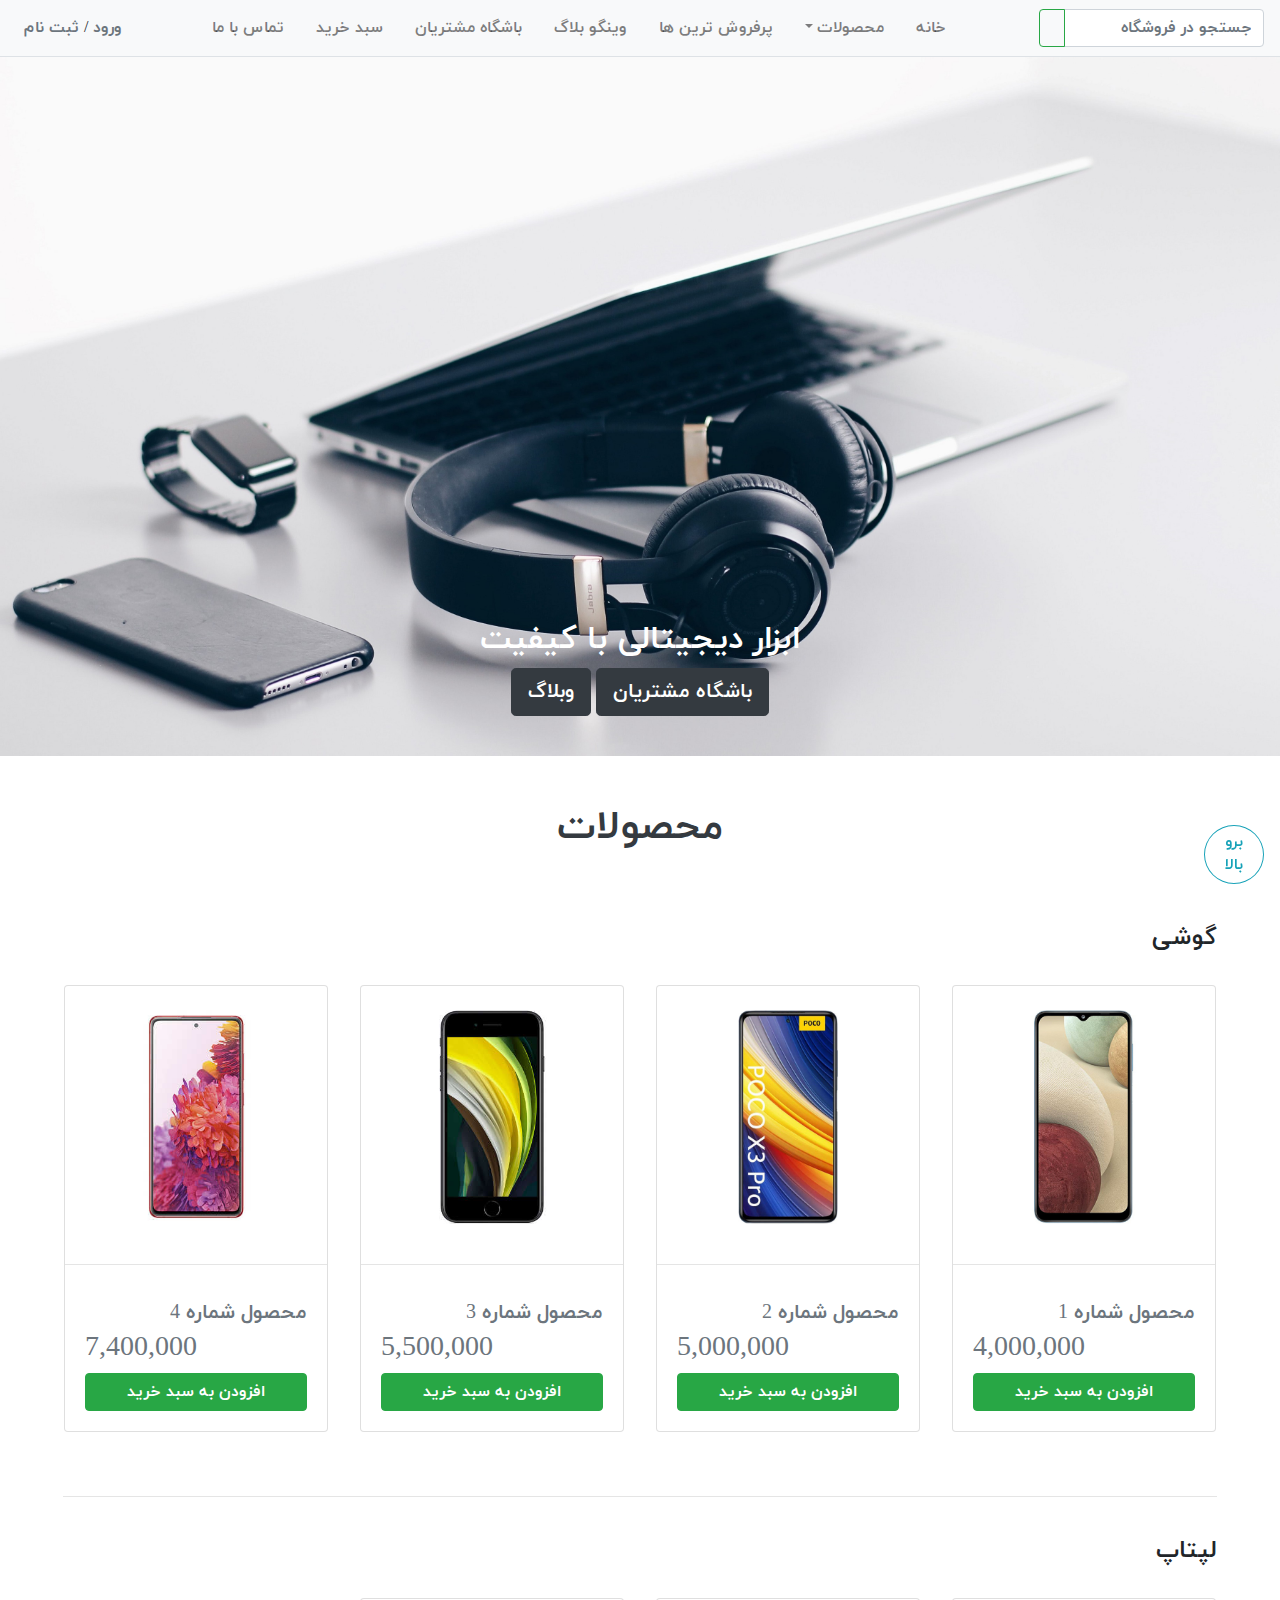
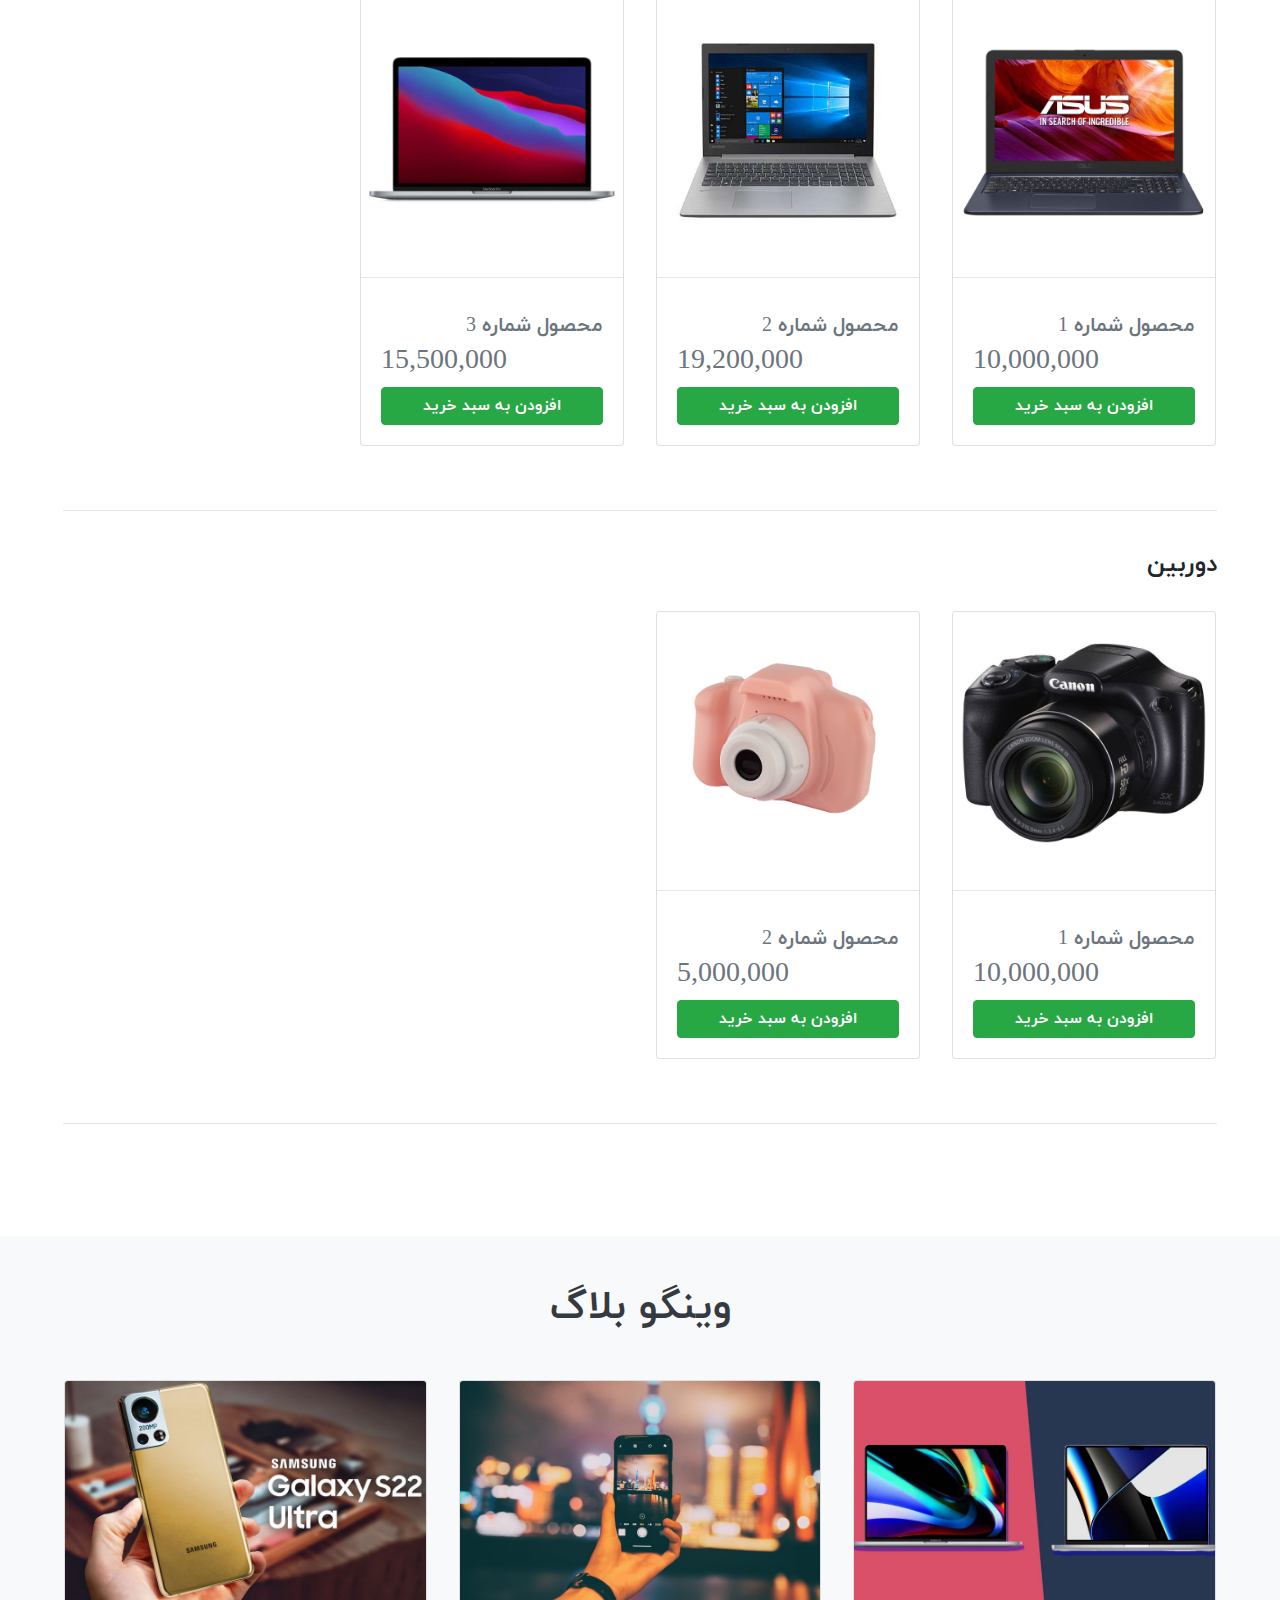
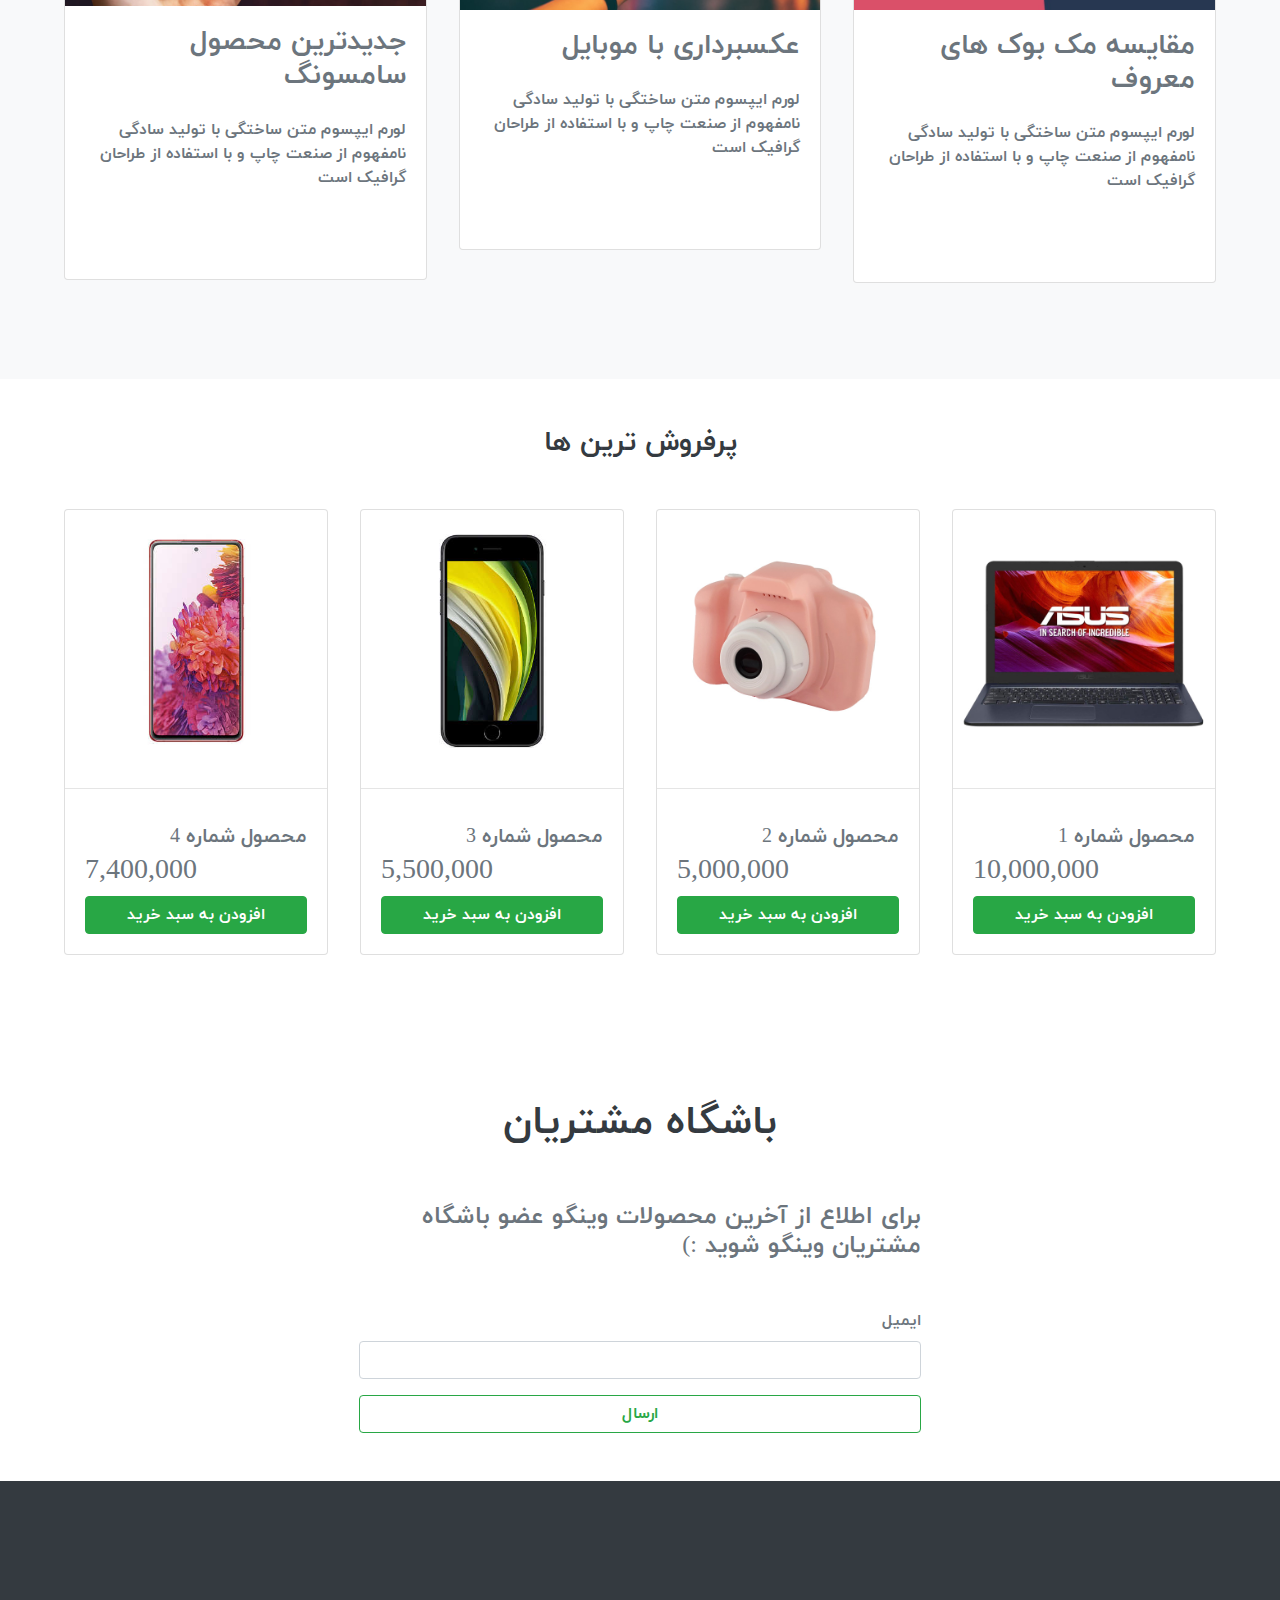
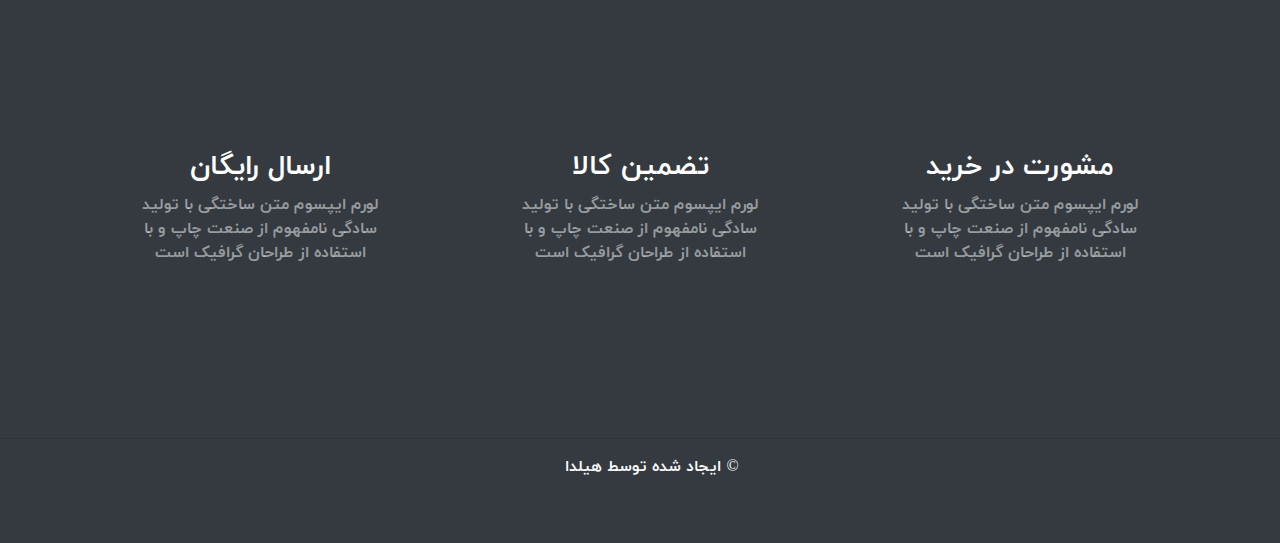
==== index.html @ 82e5434d "completed" ====
<!doctype html>
<html lang="en">
  <head>
    <title> VINGOO SHOP</title>
    <link rel="title icon" type="" href="">
    <!-- Required meta tags -->
    <meta charset="utf-8">
    <meta name="viewport" content="width=device-width, initial-scale=1, shrink-to-fit=no">

    <!-- Bootstrap CSS -->
    <link rel="stylesheet" href="css/bootstrap.fa.min.css">
    <link rel="stylesheet" href="css/main.css">
    <link rel="stylesheet" href="https://cdnjs.cloudflare.com/ajax/libs/font-awesome/6.0.0-beta2/css/all.min.css" integrity="sha512-YWzhKL2whUzgiheMoBFwW8CKV4qpHQAEuvilg9FAn5VJUDwKZZxkJNuGM4XkWuk94WCrrwslk8yWNGmY1EduTA==" crossorigin="anonymous" referrerpolicy="no-referrer" />
  </head>
  <body>

    <!-- Navbar -->
      <nav class="navbar navbar-expand-lg navbar-light shadow-sm bg-light border-bottom">
        <button class="navbar-toggler" data-toggle="collapse" data-target="#myNavMenu">
          <span class="navbar-toggler-icon"></span>
        </button>
        <div class="collapse navbar-collapse" id="myNavMenu">
          <form action="" class="form-inline">
            <div class="input-group">
              <input type="text" class="form-control " style="width:200px;" placeholder="جستجو در فروشگاه">
              <div class="input-group-append">
                <button class="btn btn-outline-success">
                  <i class="fa fa-search"></i>
                </button>
              </div>
            </div>
          </form>
          <ul class="navbar-nav my-3 my-md-0 d-flex m-auto">
            <li class="nav-item ">
              <a href="" class="nav-link mx-2"> خانه</a>
            </li>
            <li class="nav-item dropdown">
              <a href="" class="nav-link mx-2 dropdown-toggle" data-toggle="dropdown" > محصولات</a>
              <div class="dropdown-menu">
                <a href="#product-phone" class="dropdown-item">گوشی</a>
                <a href="#product-laptop" class="dropdown-item">لپتاپ</a>
                <a href="#product-camera" class="dropdown-item">دوربین</a>
              </div>
            </li>
            <li class="nav-item">
              <a href="#topsale" class="nav-link mx-2"> پرفروش ترین ها</a>
            </li>   
            <li class="nav-item">
              <a href="#vingoBlog" class="nav-link mx-2">وینگو بلاگ</a>
            </li>        
            <li class="nav-item">
              <a href="#customers" class="nav-link mx-2"> باشگاه مشتریان</a>
            </li>
            <li class="nav-item">
              <a href="shopping-card.html" class="nav-link mx-2">سبد خرید</a>
            </li>
            <li class="nav-item">
              <a href="contact.html" class="nav-link mx-2">تماس با ما</a>
            </li>
          </ul>
          <div class="mr-auto pl-lg-2">
            <a href="login.html" class="h6  text-muted">ورود </a>/
            <a href="register.html" class="h6 text-muted">ثبت نام</a>
          </div>
        </div>
      </nav>
    <!-- End of Navbar -->

    <!-- Slider -->
      <section class="">
        <div class="carousel slide carousel-fade" data-interval="2000" data-ride="carousel" id="myCarousel">
          <div class="carousel-inner">
            <div class="carousel-item active">
              <img class="img-fluid " src="/images/slider/banner-1.jpg" alt="">
              <div class="carousel-caption">
                <p class="h2 text-white">ابزار دیجیتالی با کیفیت</p>
                <a class="btn btn-dark btn-lg" href="#customers">باشگاه مشتریان</a>
                <a class="btn btn-dark btn-lg" href="#vingoBlog">وبلاگ</a>
              </div>
            </div>
            <div class="carousel-item ">
              <img class="img-fluid " src="/images/slider/banner-2.jpg" alt="">
              <div class="carousel-caption">
                <p class="h2 my-2 text-light">واردات رسمی و خدمات پس از فروش موبایل</p>
                <a class="btn btn-dark btn-lg" href="">باشگاه مشتریان</a>
                <a class="btn btn-dark btn-lg" href="#vingoBlog">وبلاگ</a>
              </div>
            </div>
            <div class="carousel-item ">
              <img class="img-fluid " src="/images/slider/banner-3.jpg" alt="">
              <div class="carousel-caption">
                <p class="h2 my-2 text-white">انواع لپتاب</p>
                <a class="btn btn-dark btn-lg" href="">باشگاه مشتریان</a>
                <a class="btn btn-dark btn-lg" href="#vingoBlog">وبلاگ</a>
              </div>
            </div>
            <div class="carousel-item ">
              <img class="img-fluid" src="/images/slider/banner-4.jpg" alt="">
              <div class="carousel-caption">
                <p class="h2 my-2 text-white">انواع دوربین های حرفه ای و آماتور</p>
                <a class="btn btn-dark btn-lg" href="">باشگاه مشتریان</a>
                <a class="btn btn-dark btn-lg" href="#vingoBlog">وبلاگ</a>
              </div>
            </div>
          </div>
        </div>
        
      </section>
    <!-- End of Slider -->

    <!-- Products -->
    <section class="p-5">
      <div class="container-fluid">
        <h1 class="text-dark text-center mb-5 ">محصولات</h1>
        <br><p class="h4" id="product-phone">گوشی</p><br>
        <div class="row">
          <div class="col-lg-3 col-md-4 mb-5 px-3">
            <div class="card">
              <img src="images/products//phones/phone-1.jpg" alt="" class="card-img-top p-4"><hr>
              <div class="card-body">
                <div class="card-title">
                  <a href="product.html" class="text-secondary h5">محصول شماره 1</a>
                </div>
                <div class="card-subtitle">
                  <h3 class="text-muted text-left">4,000,000</h3>
                </div>
                <button class="btn btn-success btn-block" href="">افزودن به سبد خرید</button>
              </div>
            </div>
          </div>

          <div class="col-lg-3 col-md-4 mb-5 px-3">
            <div class="card">
              <img src="images/products/phones/phone-2.jpg" alt="" class="card-img-top p-4"><hr>
              <div class="card-body">
                <div class="card-title">
                  <a href="product.html" class="text-secondary h5">محصول شماره 2</a>
                </div>
                <div class="card-subtitle">
                  <h3 class="text-muted text-left">5,000,000</h3>
                </div>
                <button class="btn btn-success btn-block" href="">افزودن به سبد خرید</button>
              </div>
            </div>
          </div>

          <div class="col-lg-3 col-md-4 mb-5 px-3">
            <div class="card">
              <img src="images/products/phones/phone-3.jpg" alt="" class="card-img-top p-4"><hr>
              <div class="card-body">
                <div class="card-title">
                  <a href="product.html" class="text-secondary h5">محصول شماره 3</a>
                </div>
                <div class="card-subtitle">
                  <h3 class="text-muted text-left">5,500,000</h3>
                </div>
                <button class="btn btn-success btn-block" href="">افزودن به سبد خرید</button>
              </div>
            </div>
          </div>

          <div class="col-lg-3 col-md-4 mb-5 px-3">
            <div class="card">
              <img src="images/products/phones/phone-4.jpg" alt="" class="card-img-top p-4"><hr>
              <div class="card-body">
                <div class="card-title">
                  <a href="product.html" class="text-secondary h5">محصول شماره 4</a>
                </div>
                <div class="card-subtitle">
                  <h3 class="text-muted text-left">7,400,000</h3>
                </div>
                <button class="btn btn-success btn-block" href="">افزودن به سبد خرید</button>
              </div>
            </div>
          </div>
        </div><hr>
        <br><p class="h4" id="product-laptop">لپتاپ</p><br>
        <div class="row">
          <div class="col-lg-3 col-md-4 mb-5 px-3">
            <div class="card">
              <img src="images/products/laptops/laptop-1.jpg" alt="" class="card-img-top p-2"><hr>
              <div class="card-body">
                <div class="card-title">
                  <a href="product.html" class="text-secondary h5">محصول شماره 1</a>
                </div>
                <div class="card-subtitle">
                  <h3 class="text-muted text-left">10,000,000</h3>
                </div>
                <button class="btn btn-success btn-block" href="">افزودن به سبد خرید</button>
              </div>
            </div>
          </div>

          <div class="col-lg-3 col-md-4 mb-5 px-3">
            <div class="card">
              <img src="images/products/laptops/laptop-2.jpg" alt="" class="card-img-top p-2"><hr>
              <div class="card-body">
                <div class="card-title">
                  <a href="product.html" class="text-secondary h5">محصول شماره 2</a>
                </div>
                <div class="card-subtitle">
                  <h3 class="text-muted text-left">19,200,000</h3>
                </div>
                <button class="btn btn-success btn-block" href="">افزودن به سبد خرید</button>
              </div>
            </div>
          </div>

          <div class="col-lg-3 col-md-4 mb-5 px-3">
            <div class="card">
              <img src="images/products/laptops/laptop-3.jpg" alt="" class="card-img-top p-2"><hr>
              <div class="card-body">
                <div class="card-title">
                  <a href="product.html" class="text-secondary h5">محصول شماره 3</a>
                </div>
                <div class="card-subtitle">
                  <h3 class="text-muted text-left">15,500,000</h3>
                </div>
                <button class="btn btn-success btn-block" href="">افزودن به سبد خرید</button>
              </div>
            </div>
          </div>

        </div><hr>
        <br><p class="h4" id="product-camera">دوربین</p><br>
        <div class="row">
          <div class="col-lg-3 col-md-4 mb-5 px-3">
            <div class="card">
              <img src="images/products/cameras/camera-1.jpg" alt="" class="card-img-top p-2"><hr>
              <div class="card-body">
                <div class="card-title">
                  <a href="product.html" class="text-secondary h5">محصول شماره 1</a>
                </div>
                <div class="card-subtitle">
                  <h3 class="text-muted text-left">10,000,000</h3>
                </div>
                <button class="btn btn-success btn-block" href="">افزودن به سبد خرید</button>
              </div>
            </div>
          </div>

          <div class="col-lg-3 col-md-4 mb-5 px-3">
            <div class="card">
              <img src="images/products/cameras/camera-2.jpg" alt="" class="card-img-top p-2"><hr>
              <div class="card-body">
                <div class="card-title">
                  <a href="product.html" class="text-secondary h5">محصول شماره 2</a>
                </div>
                <div class="card-subtitle">
                  <h3 class="text-muted text-left">5,000,000</h3>
                </div>
                <button class="btn btn-success btn-block" href="">افزودن به سبد خرید</button>
              </div>
            </div>
          </div>

        </div><hr>
      </div>
    </section>
    <!-- End of Products -->

    <!-- vingoBlog -->
    <br><br>
      <section class="bg-light p-5" id="vingoBlog">
        <div class="container-fluid">
          <h1 class="text-dark text-center mb-5 ">وینگو بلاگ</h1>
          <div class="row">
            <div class="col-lg-4 col-md-6 mb-5 px-3">
              <div class="card">
                <img src="images/coming-soon/MacBook-1.jpg" alt="" class="card-img-top">
                <div class="card-body">
                  <div class="card-title">
                    <h3 class="text-secondary"> مقایسه مک بوک های معروف</h3>
                  </div>
                  <div class="card-subtitle my-4">
                    <p class="text-muted">لورم ایپسوم متن ساختگی با تولید سادگی نامفهوم از صنعت چاپ و با استفاده از طراحان گرافیک است</p>
                  </div>
                  <div class="d-flex justify-content-center">
                    <a class="" ><i class="fab fa-instagram ml-4 text-dark" style="font-size:30px;"></i></a>
                    <a class="" ><i class="fab fa-twitter ml-4 text-info" style="font-size:30px;"></i></a>
                    <a class="" ><i class="fab fa-youtube ml-4 text-danger" style="font-size:30px;"></i></a>
                    <a class="" ><i class="fab fa-whatsapp ml-4 text-success" style="font-size:30px;"></i></a>    
                  </div>
                </div>
              </div>
            </div>

            <div class="col-lg-4 col-md-6 mb-5 px-3">
              <div class="card">
                <img src="images/coming-soon/Night-Mode-1.jpg" alt="" class="card-img-top">
                <div class="card-body">
                  <div class="card-title">
                    <h3 class="text-secondary"> عکسبرداری با موبایل</h3>
                  </div>
                  <div class="card-subtitle my-4">
                    <p class="text-muted">لورم ایپسوم متن ساختگی با تولید سادگی نامفهوم از صنعت چاپ و با استفاده از طراحان گرافیک است</p>
                  </div>
                  <div class="d-flex justify-content-center">
                    <a class="" ><i class="fab fa-instagram ml-4 text-dark" style="font-size:30px;"></i></a>
                    <a class="" ><i class="fab fa-twitter ml-4 text-info" style="font-size:30px;"></i></a>
                    <a class="" ><i class="fab fa-youtube ml-4 text-danger" style="font-size:30px;"></i></a>
                    <a class="" ><i class="fab fa-whatsapp ml-4 text-success" style="font-size:30px;"></i></a>    
                  </div>
                </div>
              </div>
            </div>

            <div class="col-lg-4 col-md-6 mb-5 px-3">
              <div class="card">
                <img src="images/coming-soon/گوشی-سامسونگ-اس-22.jpg" alt="" class="card-img-top" >
                <div class="card-body">
                  <div class="card-title">
                    <h3 class="text-secondary"> جدیدترین محصول سامسونگ</h3>
                  </div>
                  <div class="card-subtitle my-4">
                    <p class="text-muted">لورم ایپسوم متن ساختگی با تولید سادگی نامفهوم از صنعت چاپ و با استفاده از طراحان گرافیک است</p>
                  </div>
                  <div class="d-flex justify-content-center">
                    <a class="" ><i class="fab fa-instagram ml-4 text-dark" style="font-size:30px;"></i></a>
                    <a class="" ><i class="fab fa-twitter ml-4 text-info" style="font-size:30px;"></i></a>
                    <a class="" ><i class="fab fa-youtube ml-4 text-danger" style="font-size:30px;"></i></a>
                    <a class="" ><i class="fab fa-whatsapp ml-4 text-success" style="font-size:30px;"></i></a>    
                  </div>
                </div>
              </div>
            </div>
          </div>
        </div>
      </section>
    <!-- End of vingoBlog -->

    <!-- topsale -->
      <section class="p-5" id="topsale">
        <div class="container-fluid">
          <h1 class="text-dark text-center h3 mb-5">پرفروش ترین ها</h1>
          <div class="row ">
            <div class="col-lg-3 col-md-4 mb-5 px-3">
              <div class="card">
                <img src="images/products/laptops/laptop-1.jpg" alt="" class="card-img-top p-2"><hr>
                <div class="card-body">
                  <div class="card-title">
                    <h3 class="text-secondary h5">محصول شماره 1</h3>
                  </div>
                  <div class="card-subtitle">
                    <h3 class="text-muted text-left">10,000,000</h3>
                  </div>
                  <button class="btn btn-success btn-block" href="">افزودن به سبد خرید</button>
                </div>
              </div>
            </div>
          
            <div class="col-lg-3 col-md-4 mb-5 px-3">
              <div class="card">
                <img src="images/products/cameras/camera-2.jpg" alt="" class="card-img-top p-2"><hr>
                <div class="card-body">
                  <div class="card-title">
                    <h3 class="text-secondary h5">محصول شماره 2</h3>
                  </div>
                  <div class="card-subtitle">
                    <h3 class="text-muted text-left">5,000,000</h3>
                  </div>
                  <button class="btn btn-success btn-block" href="">افزودن به سبد خرید</button>
                </div>
              </div>
            </div>
  
            <div class="col-lg-3 col-md-4 mb-5 px-3">
              <div class="card">
                <img src="images/products/phones/phone-3.jpg" alt="" class="card-img-top p-4"><hr>
                <div class="card-body">
                  <div class="card-title">
                    <h3 class="text-secondary h5">محصول شماره 3</h3>
                  </div>
                  <div class="card-subtitle">
                    <h3 class="text-muted text-left">5,500,000</h3>
                  </div>
                  <button class="btn btn-success btn-block" href="">افزودن به سبد خرید</button>
                </div>
              </div>
            </div>
  
            <div class="col-lg-3 col-md-4 mb-5 px-3">
              <div class="card">
                <img src="images/products/phones/phone-4.jpg" alt="" class="card-img-top p-4"><hr>
                <div class="card-body">
                  <div class="card-title">
                    <h3 class="text-secondary h5">محصول شماره 4</h3>
                  </div>
                  <div class="card-subtitle">
                    <h3 class="text-muted text-left">7,400,000</h3>
                  </div>
                  <button class="btn btn-success btn-block" href="">افزودن به سبد خرید</button>
                </div>
              </div>
            </div>
          </div>
        </div>
      </section>
    <!-- End of topsale -->  
  

    <!-- Contacat -->
      <section class="bg-white p-5" id="customers">
        <div class="container-fluid">
          <div class="text-center">
            <h1 class="text-dark">باشگاه مشتریان</h1>
          </div>
          <div class="row justify-content-center">
            <div class="col-lg-6 ">
              <h3 class="h4 text-secondary my-5"> برای اطلاع از آخرین محصولات وینگو عضو باشگاه مشتریان وینگو شوید :)</h3>
              <form action="" class="text-muted">
                <div class="form-group">
                  <label for="email">ایمیل </label>
                  <input class="form-control" id="email" type="text">
                </div>
                <button class="btn btn-outline-success btn-block">ارسال</button>
              </form>
            </div>
          </div>
        </div>
      </section>
    <!-- End of Contacat -->

    <!-- Footer -->
      <footer class="bg-dark py-5">
        <div class="container">
          <div class="row my-5 text-center">
            <div class="col-lg-4 col-md-6 px-5 mb-5" >
              <i class="fas fa-question-circle text-danger " style="font-size:100px;"></i><br><br>
              <h1 class="h3 text-white">مشورت در خرید</h1>              
              <p class="text-white-50 mt-2">لورم ایپسوم متن ساختگی با تولید سادگی نامفهوم از صنعت چاپ و با استفاده از طراحان گرافیک است</p>              
            </div>
            <div class="col-lg-4 col-md-6 px-5 mb-5" >
              <i class="fas fa-award text-warning " style="font-size:100px;"></i><br><br>
              <h1 class="h3 text-white"> تضمین کالا</h1>              
              <p class="text-white-50 mt-2">لورم ایپسوم متن ساختگی با تولید سادگی نامفهوم از صنعت چاپ و با استفاده از طراحان گرافیک است</p>              
            </div>
            <div class="col-lg-4 col-md-6 px-5 mb-5">
              <i class="fas fa-truck text-info " style="font-size:100px;"></i><br><br>
              <h1 class="h3 text-white">ارسال رایگان</h1>           
              <p class="text-white-50 mt-2">لورم ایپسوم متن ساختگی با تولید سادگی نامفهوم از صنعت چاپ و با استفاده از طراحان گرافیک است</p>              
            </div>
          </div>
        </div>
        <div class="text-center ">
          <a href="">
            <i class="fab fa-linkedin ml-4" style="font-size: 30px;"></i>
          </a>
          <a href="">
            <i class="fab fa-instagram ml-4 text-danger" style="font-size: 30px;"></i>
          </a>
          <a href="">
            <i class="fab fa-youtube ml-4 text-danger" style="font-size: 30px;"></i>
          </a>
          <hr>
          <p class="text-light ml-4 mt-0">&copy; ایجاد شده توسط هیلدا </p>
        </div>
    </footer>
  <!-- End of Footer -->

    <a href="#" class="btn btn-outline-info rounded-circle fixed-bottom m-3" style="width:60px; font-size: 15px;" >برو بالا</a>
    <!-- Optional JavaScript -->
    <!-- jQuery first, then Popper.js, then Bootstrap JS -->
    <script src="scripts/jquery-3.3.1.slim.min.js"></script>
    <script src="scripts/popper.min.js"></script>
    <script src="scripts/bootstrap.min.js"></script>
  </body>
</html>
---- css/main.css ----
@font-face{
    font-family: yekan;
    src : url("../fonts/iranyekanwebbold.ttf")
}

*{
    font-family: yekan;
}
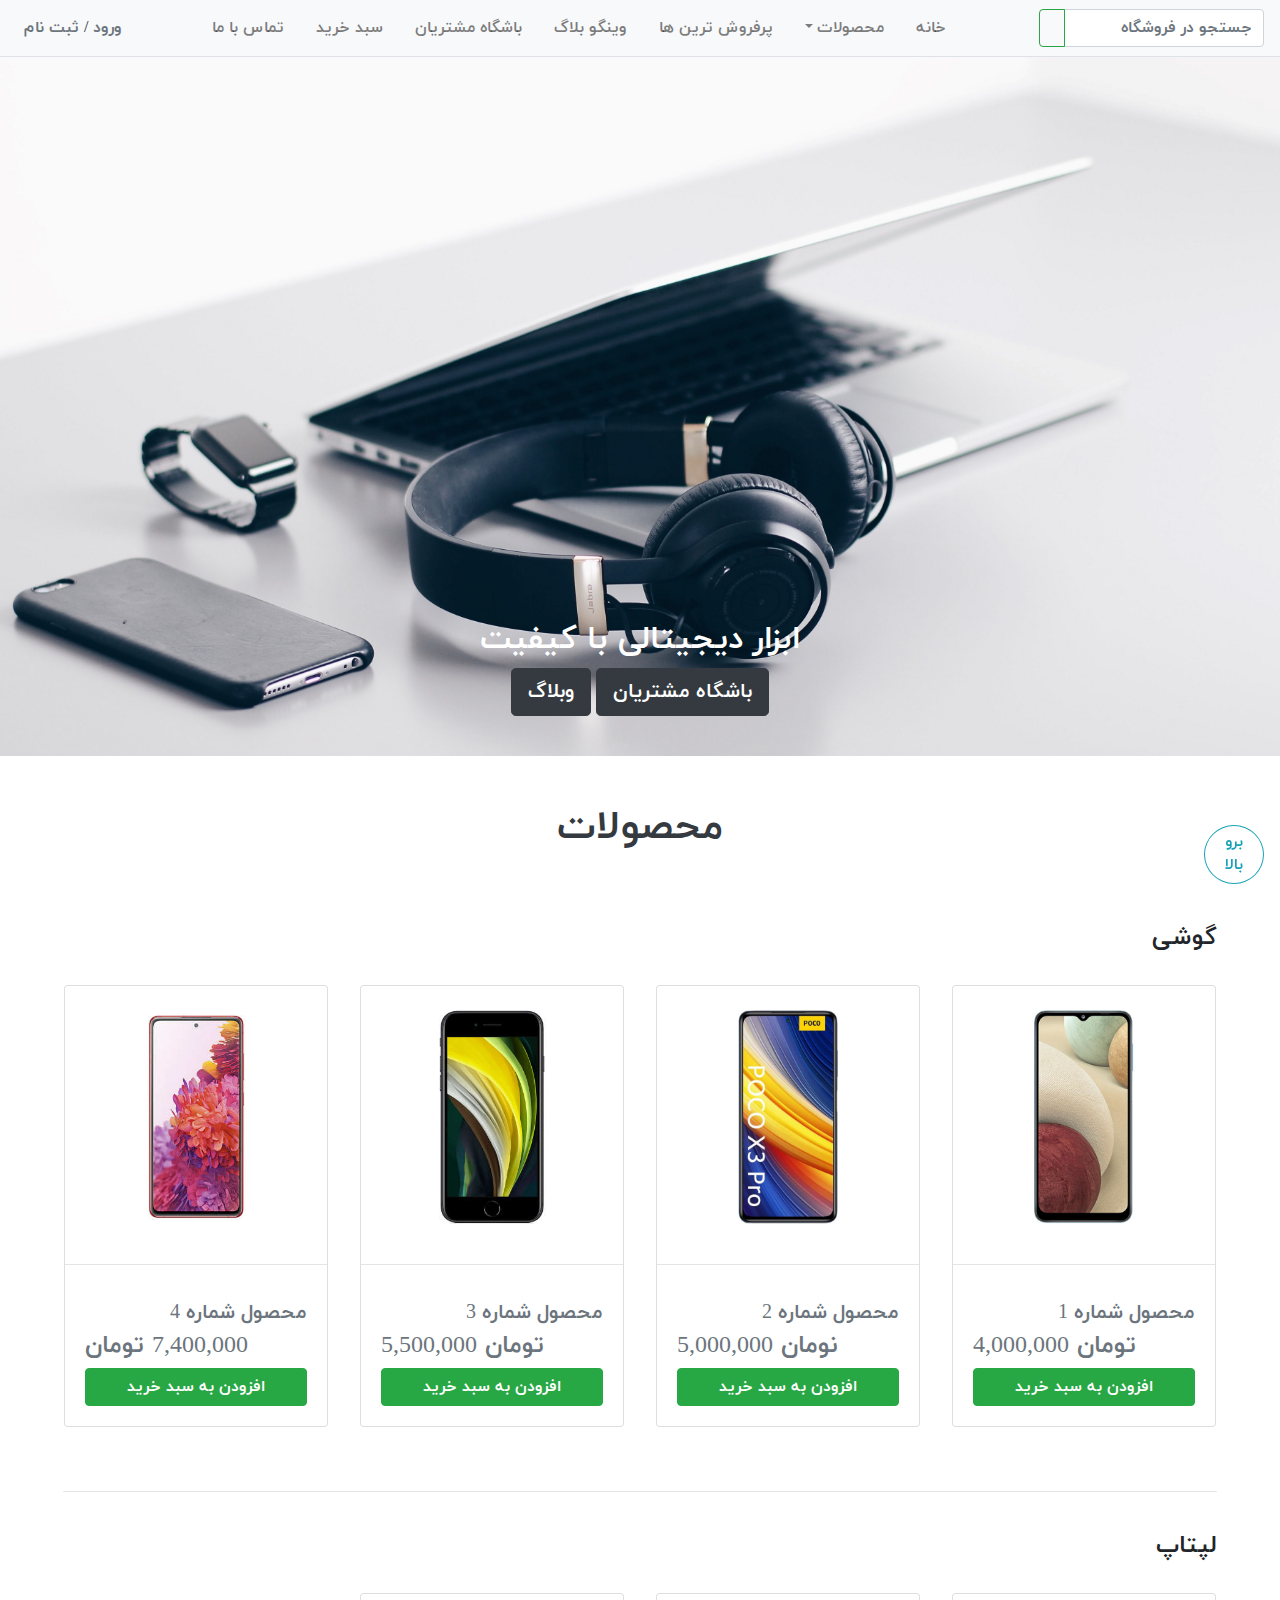
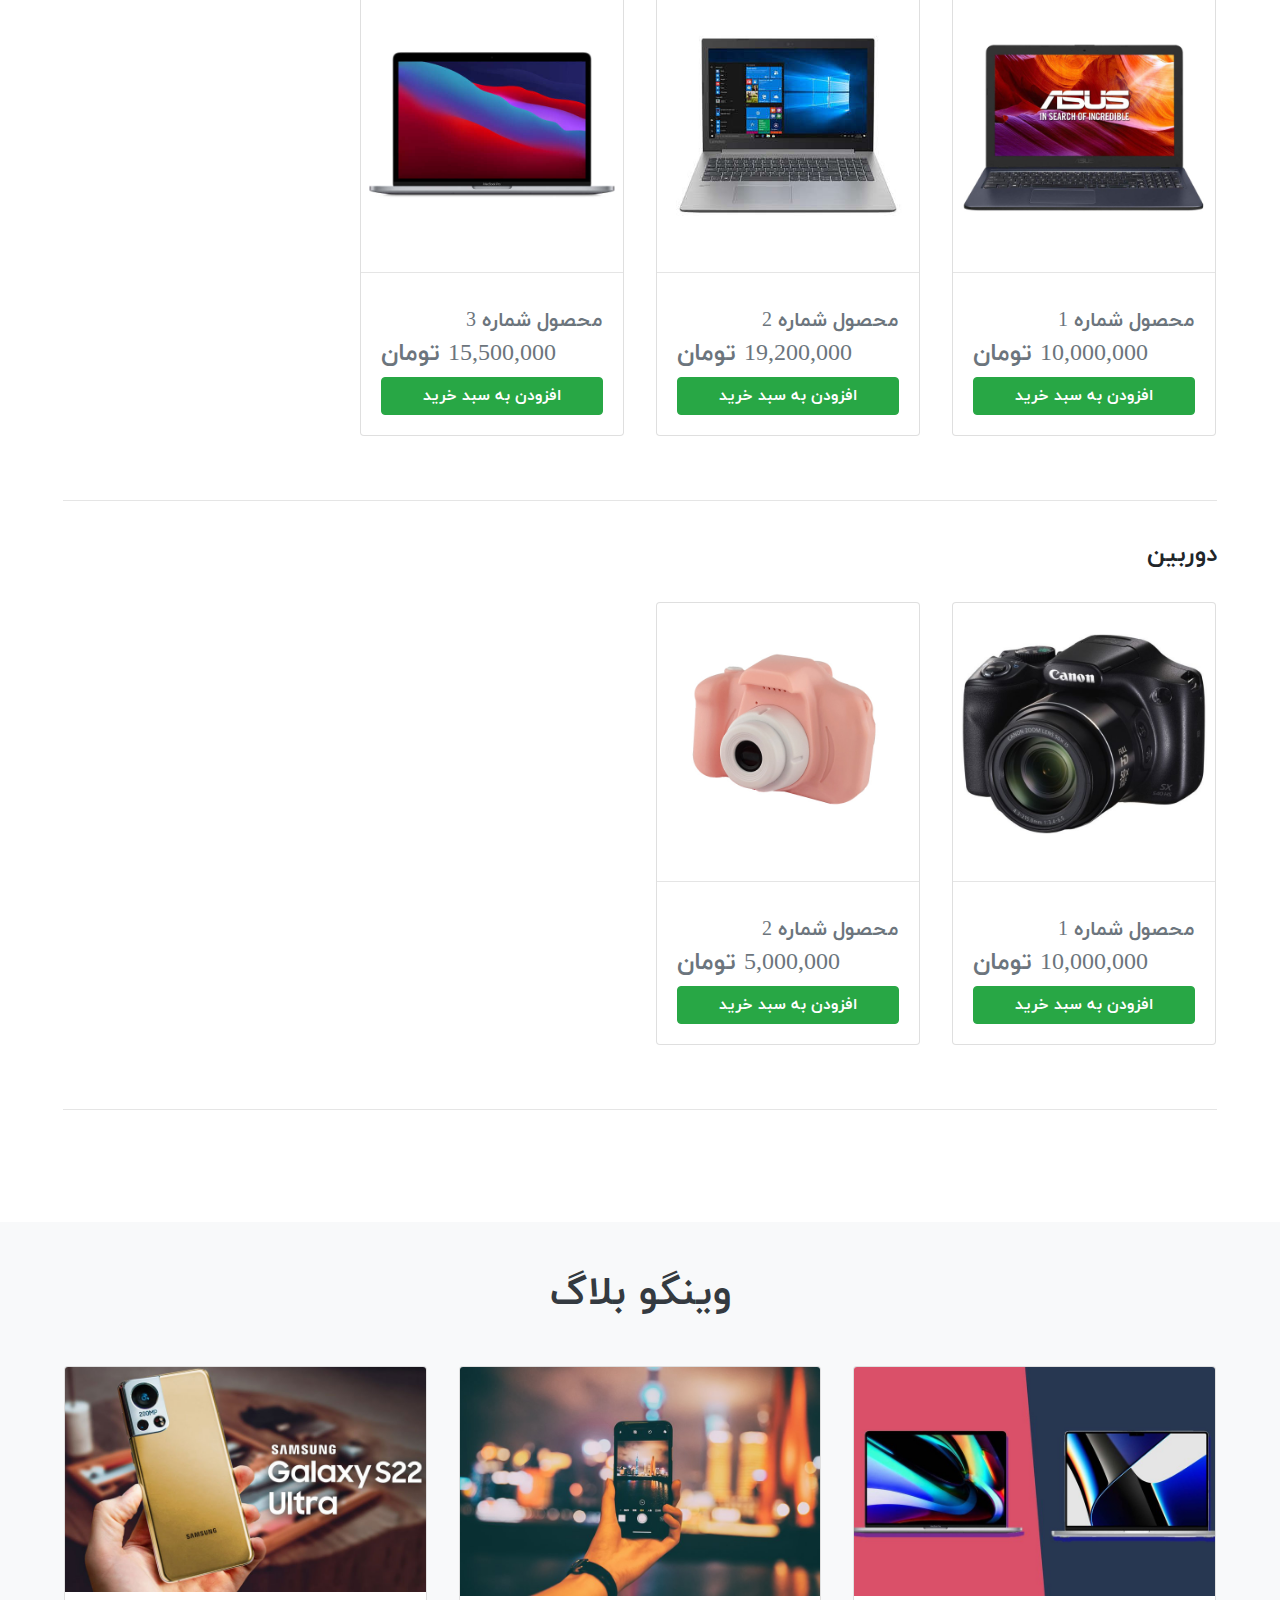
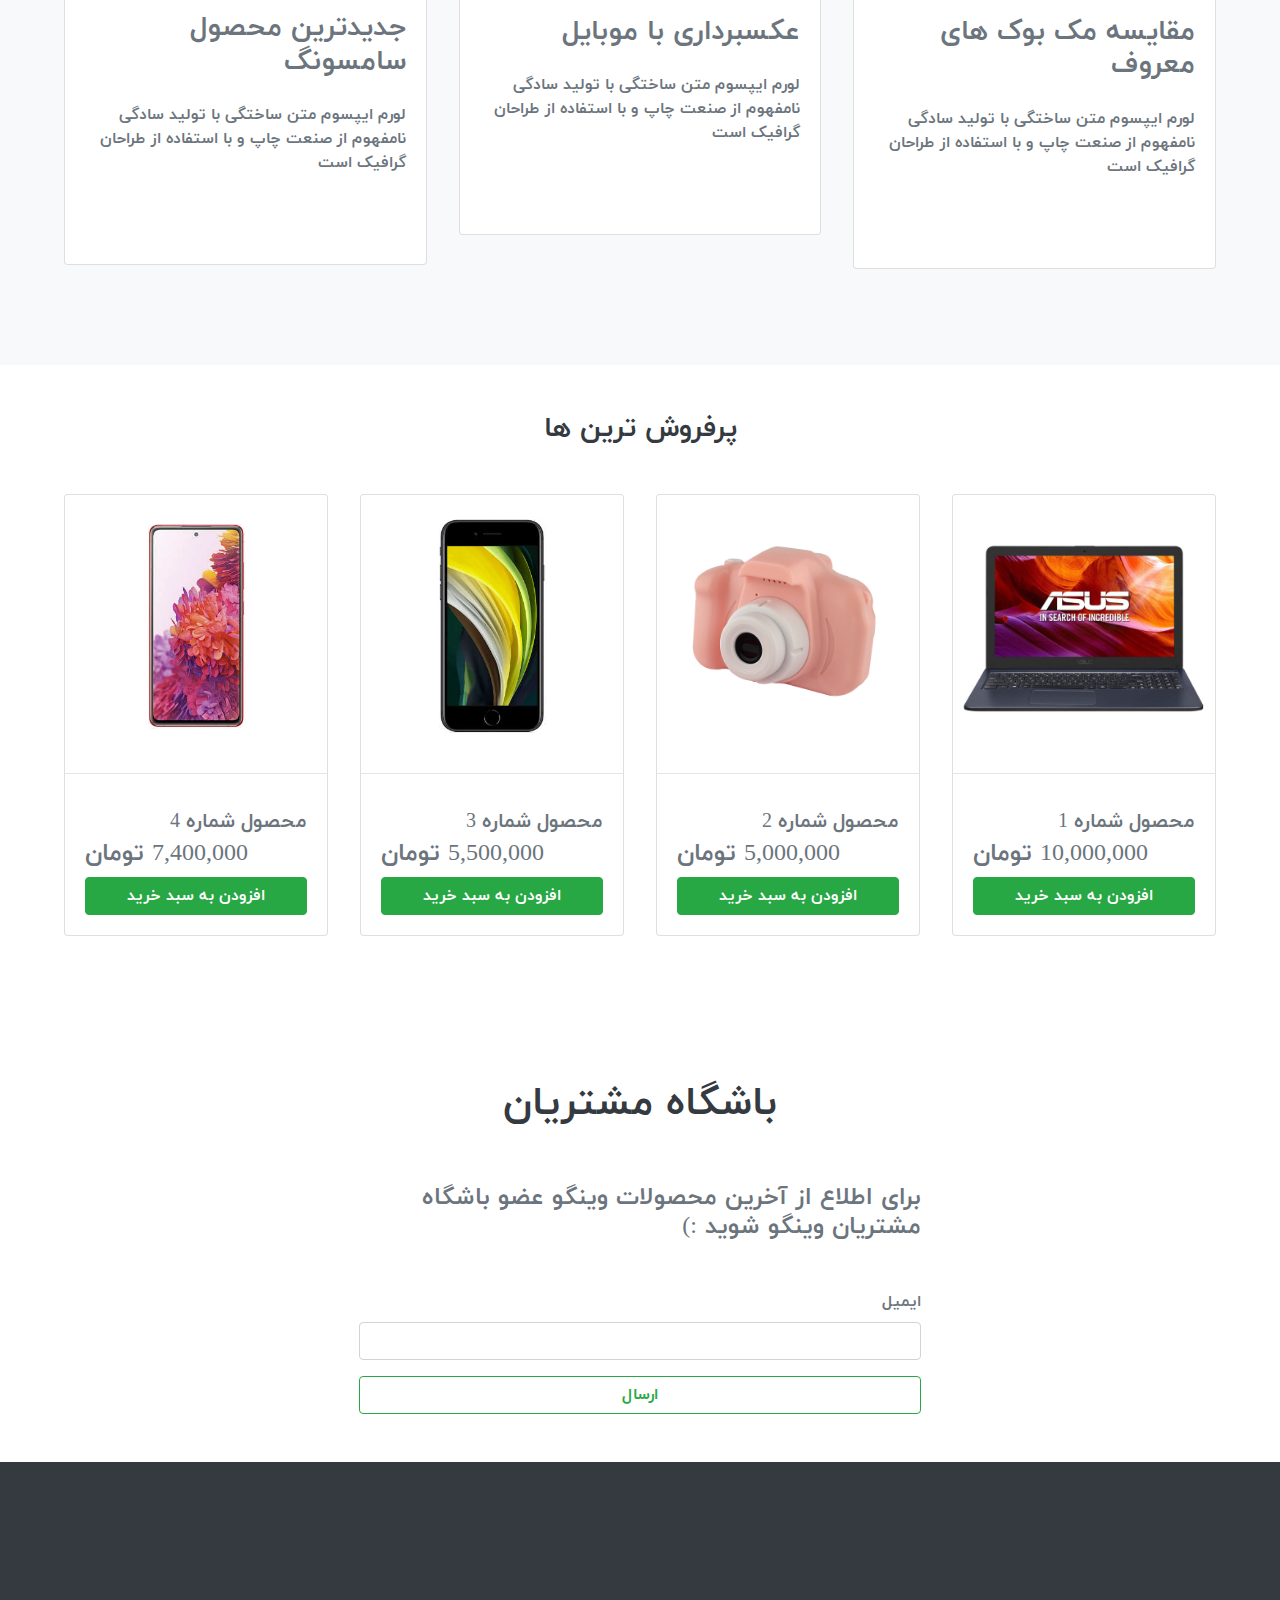
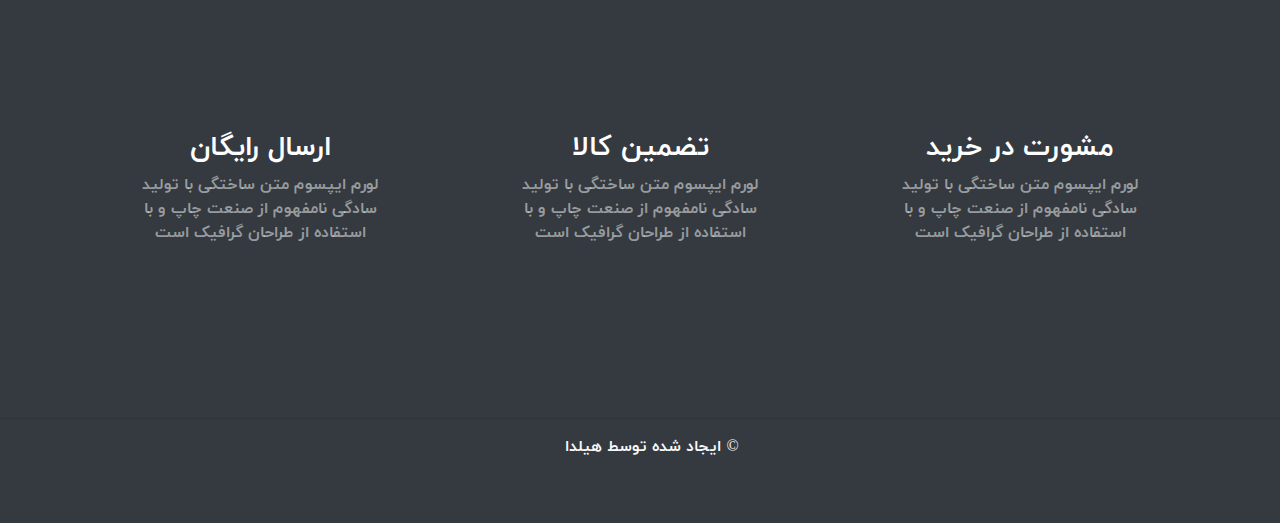
==== commit e81b4ec2: "update prices" ====
--- a/index.html
+++ b/index.html
@@ -122,7 +122,7 @@
                   <a href="product.html" class="text-secondary h5">محصول شماره 1</a>
                 </div>
                 <div class="card-subtitle">
-                  <h3 class="text-muted text-left">4,000,000</h3>
+                  <h4 class="text-muted text-left"> تومان 4,000,000</h4>
                 </div>
                 <button class="btn btn-success btn-block" href="">افزودن به سبد خرید</button>
               </div>
@@ -137,7 +137,7 @@
                   <a href="product.html" class="text-secondary h5">محصول شماره 2</a>
                 </div>
                 <div class="card-subtitle">
-                  <h3 class="text-muted text-left">5,000,000</h3>
+                  <h4 class="text-muted text-left"> نومان 5,000,000</h4>
                 </div>
                 <button class="btn btn-success btn-block" href="">افزودن به سبد خرید</button>
               </div>
@@ -152,7 +152,7 @@
                   <a href="product.html" class="text-secondary h5">محصول شماره 3</a>
                 </div>
                 <div class="card-subtitle">
-                  <h3 class="text-muted text-left">5,500,000</h3>
+                  <h4 class="text-muted text-left"> تومان 5,500,000</h4>
                 </div>
                 <button class="btn btn-success btn-block" href="">افزودن به سبد خرید</button>
               </div>
@@ -167,7 +167,7 @@
                   <a href="product.html" class="text-secondary h5">محصول شماره 4</a>
                 </div>
                 <div class="card-subtitle">
-                  <h3 class="text-muted text-left">7,400,000</h3>
+                  <h4 class="text-muted text-left">7,400,000 تومان</h4>
                 </div>
                 <button class="btn btn-success btn-block" href="">افزودن به سبد خرید</button>
               </div>
@@ -184,7 +184,7 @@
                   <a href="product.html" class="text-secondary h5">محصول شماره 1</a>
                 </div>
                 <div class="card-subtitle">
-                  <h3 class="text-muted text-left">10,000,000</h3>
+                  <h4 class="text-muted text-left">10,000,000 تومان</h4>
                 </div>
                 <button class="btn btn-success btn-block" href="">افزودن به سبد خرید</button>
               </div>
@@ -199,7 +199,7 @@
                   <a href="product.html" class="text-secondary h5">محصول شماره 2</a>
                 </div>
                 <div class="card-subtitle">
-                  <h3 class="text-muted text-left">19,200,000</h3>
+                  <h4 class="text-muted text-left">19,200,000 تومان</h4>
                 </div>
                 <button class="btn btn-success btn-block" href="">افزودن به سبد خرید</button>
               </div>
@@ -214,7 +214,7 @@
                   <a href="product.html" class="text-secondary h5">محصول شماره 3</a>
                 </div>
                 <div class="card-subtitle">
-                  <h3 class="text-muted text-left">15,500,000</h3>
+                  <h4 class="text-muted text-left">15,500,000 تومان</h4>
                 </div>
                 <button class="btn btn-success btn-block" href="">افزودن به سبد خرید</button>
               </div>
@@ -232,7 +232,7 @@
                   <a href="product.html" class="text-secondary h5">محصول شماره 1</a>
                 </div>
                 <div class="card-subtitle">
-                  <h3 class="text-muted text-left">10,000,000</h3>
+                  <h4 class="text-muted text-left">10,000,000 تومان</h4>
                 </div>
                 <button class="btn btn-success btn-block" href="">افزودن به سبد خرید</button>
               </div>
@@ -247,7 +247,7 @@
                   <a href="product.html" class="text-secondary h5">محصول شماره 2</a>
                 </div>
                 <div class="card-subtitle">
-                  <h3 class="text-muted text-left">5,000,000</h3>
+                  <h4 class="text-muted text-left">5,000,000 تومان</h4>
                 </div>
                 <button class="btn btn-success btn-block" href="">افزودن به سبد خرید</button>
               </div>
@@ -342,7 +342,7 @@
                     <h3 class="text-secondary h5">محصول شماره 1</h3>
                   </div>
                   <div class="card-subtitle">
-                    <h3 class="text-muted text-left">10,000,000</h3>
+                    <h4 class="text-muted text-left">10,000,000 تومان</h4>
                   </div>
                   <button class="btn btn-success btn-block" href="">افزودن به سبد خرید</button>
                 </div>
@@ -357,7 +357,7 @@
                     <h3 class="text-secondary h5">محصول شماره 2</h3>
                   </div>
                   <div class="card-subtitle">
-                    <h3 class="text-muted text-left">5,000,000</h3>
+                    <h4 class="text-muted text-left">5,000,000 تومان</h4>
                   </div>
                   <button class="btn btn-success btn-block" href="">افزودن به سبد خرید</button>
                 </div>
@@ -372,7 +372,7 @@
                     <h3 class="text-secondary h5">محصول شماره 3</h3>
                   </div>
                   <div class="card-subtitle">
-                    <h3 class="text-muted text-left">5,500,000</h3>
+                    <h4 class="text-muted text-left">5,500,000 تومان</h4>
                   </div>
                   <button class="btn btn-success btn-block" href="">افزودن به سبد خرید</button>
                 </div>
@@ -387,7 +387,7 @@
                     <h3 class="text-secondary h5">محصول شماره 4</h3>
                   </div>
                   <div class="card-subtitle">
-                    <h3 class="text-muted text-left">7,400,000</h3>
+                    <h4 class="text-muted text-left">7,400,000 تومان</h4>
                   </div>
                   <button class="btn btn-success btn-block" href="">افزودن به سبد خرید</button>
                 </div>
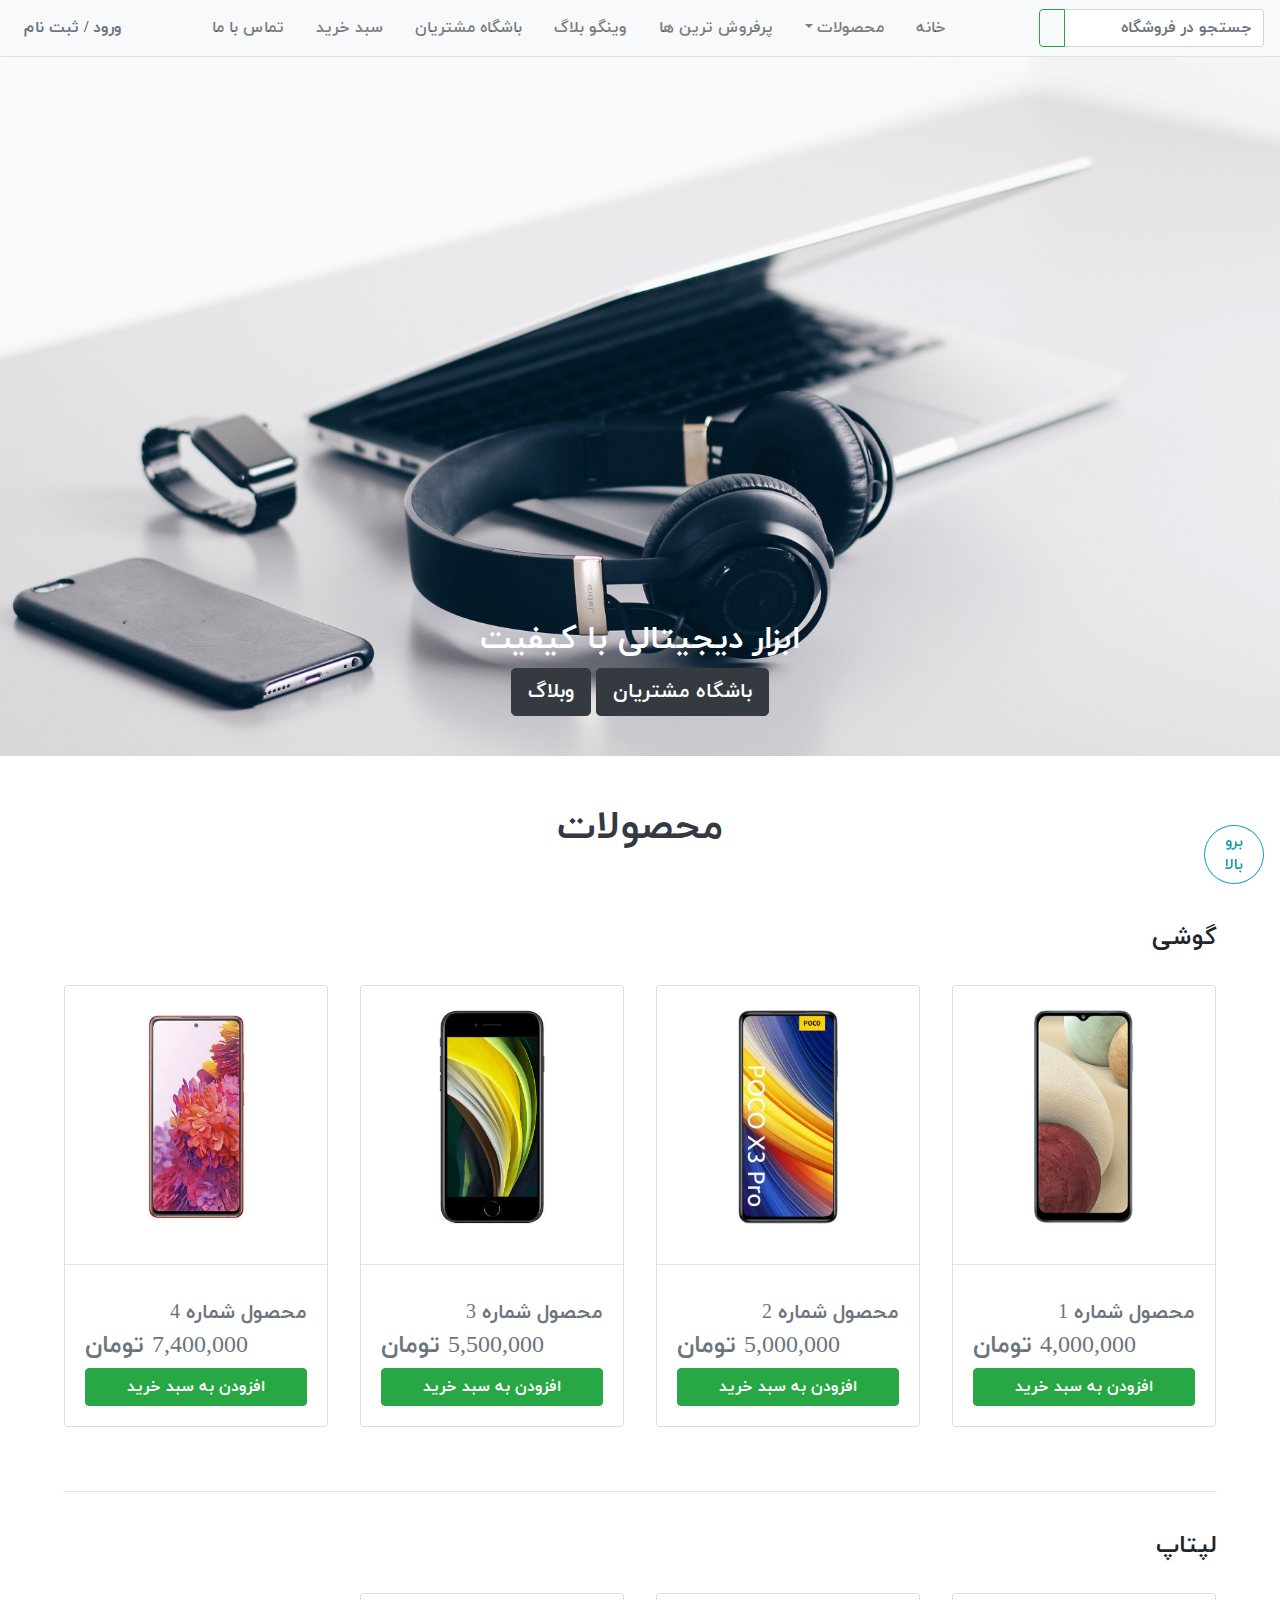
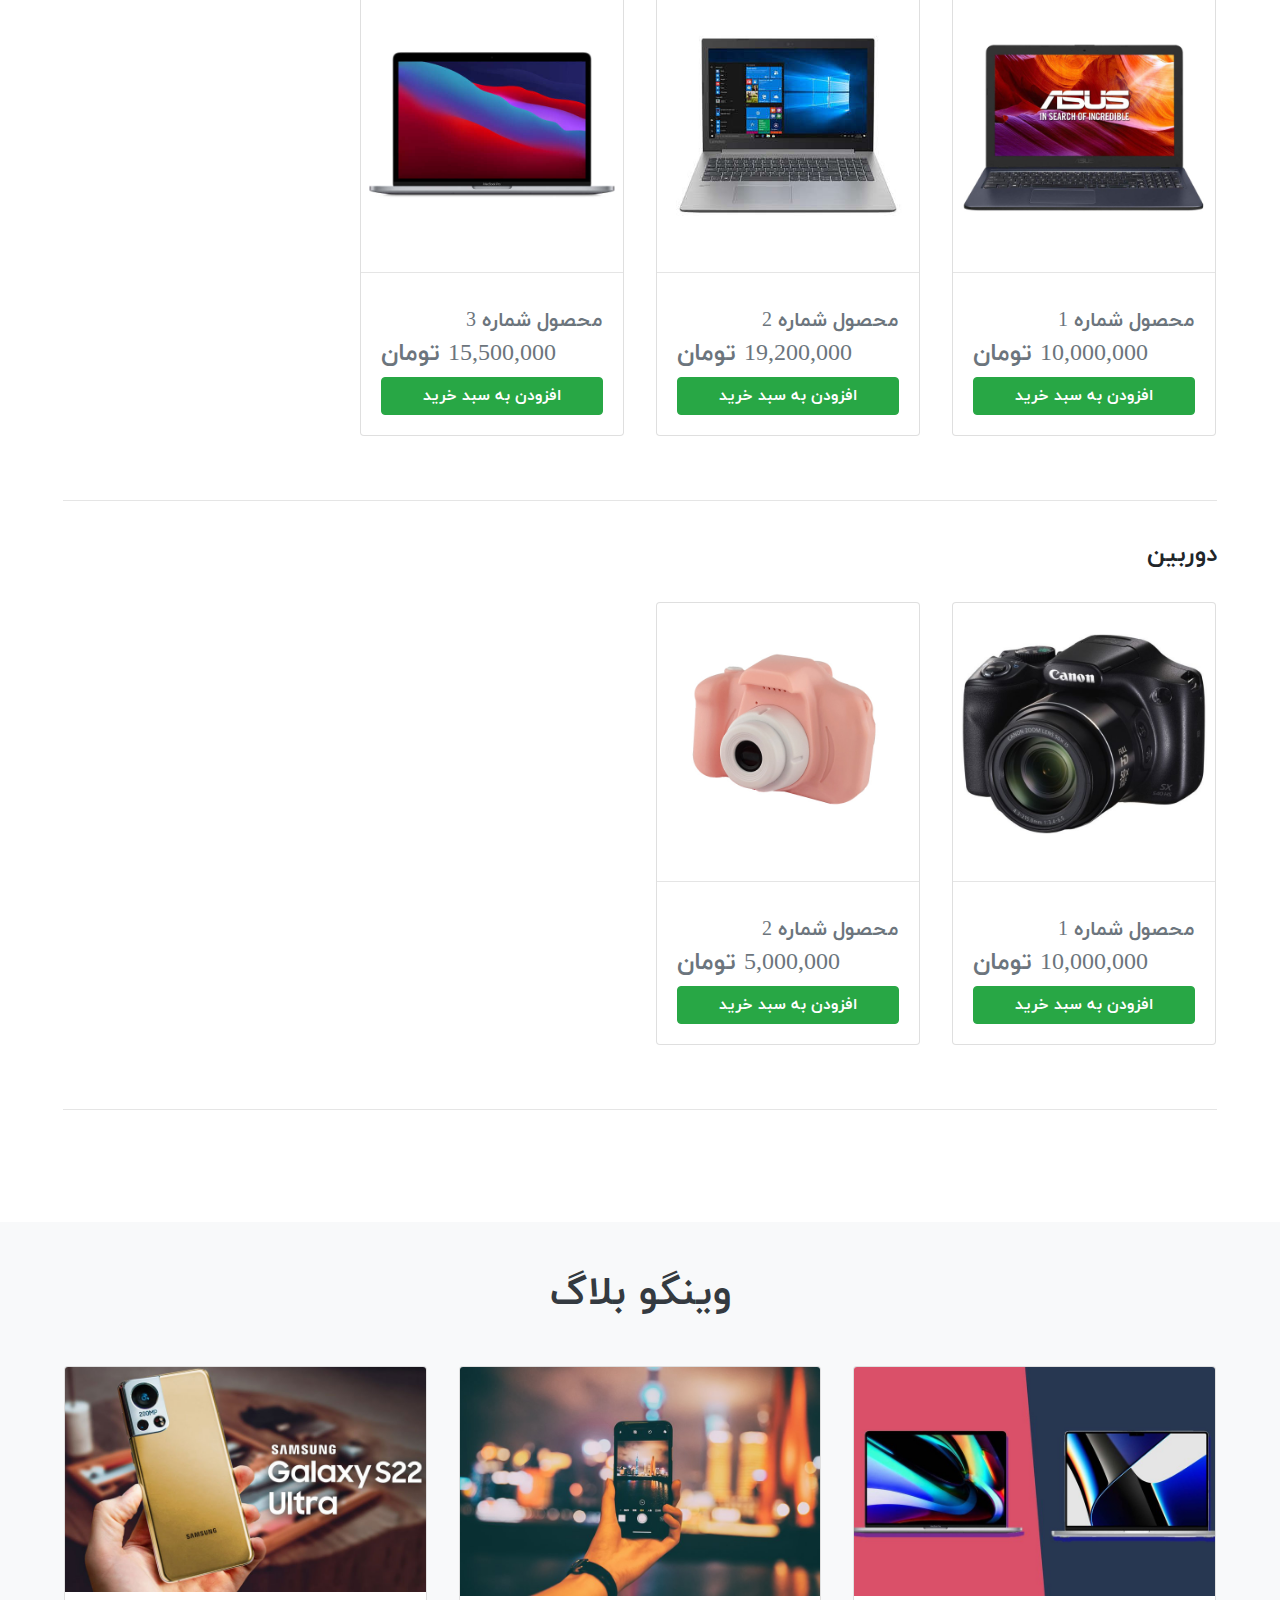
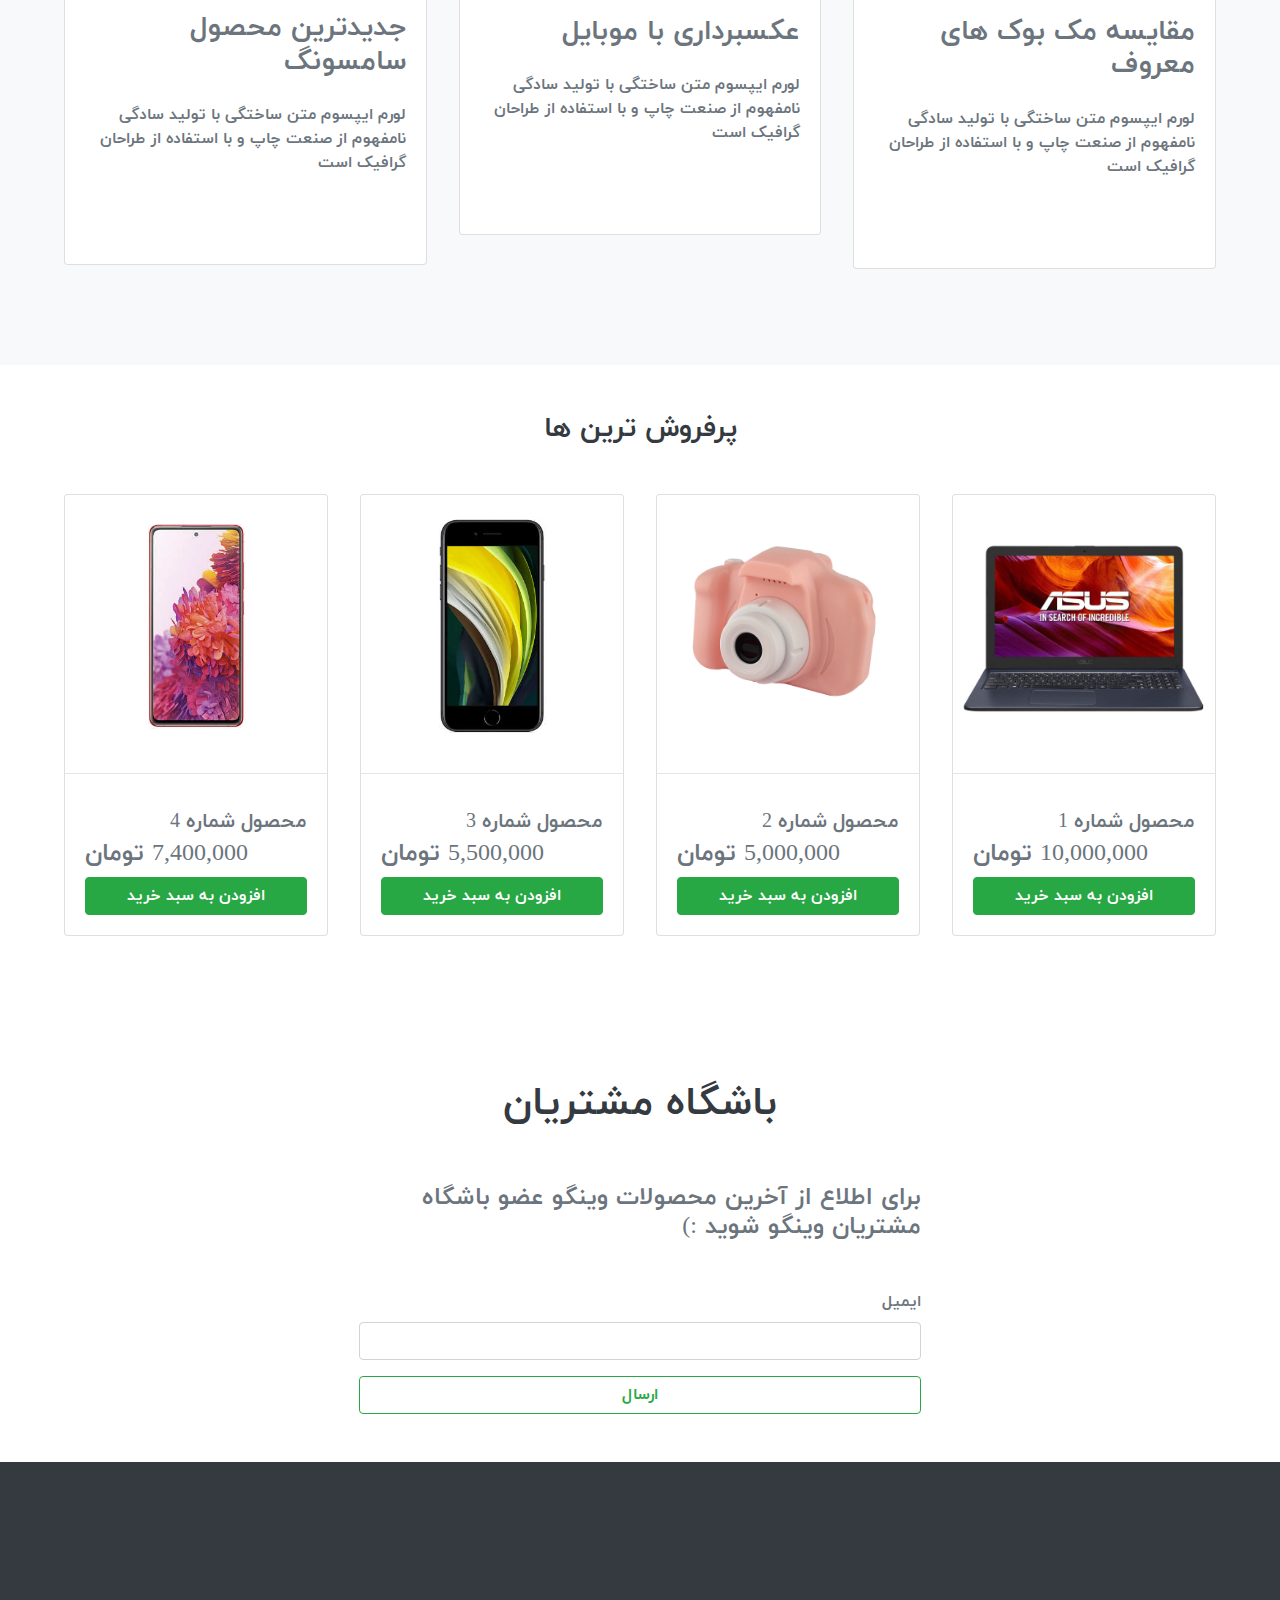
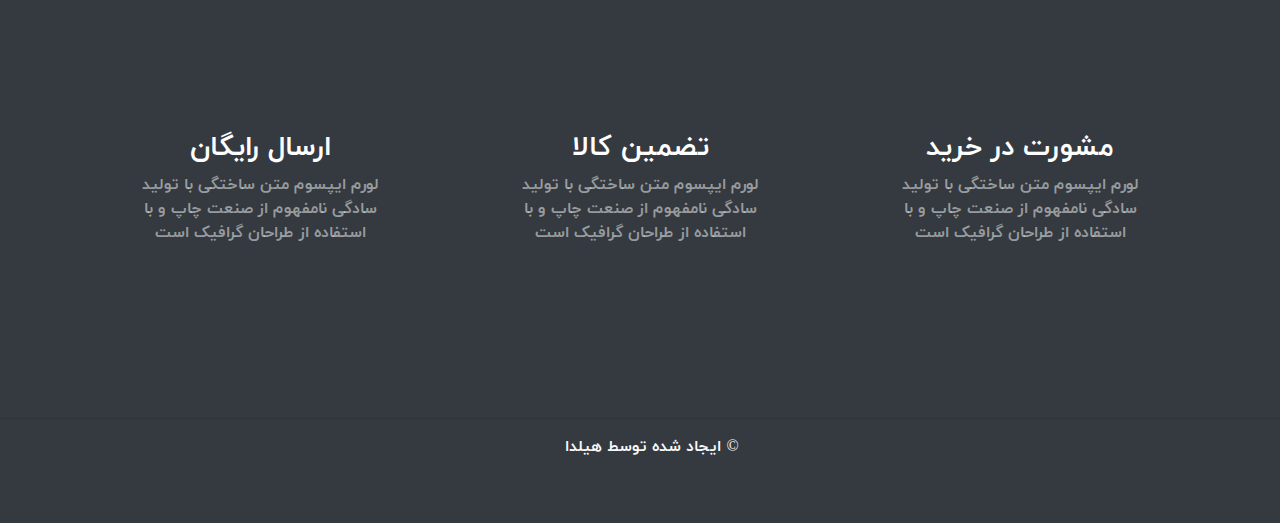
==== commit 0ff3e5ee: "update prices(index.html)" ====
--- a/index.html
+++ b/index.html
@@ -122,7 +122,7 @@
                   <a href="product.html" class="text-secondary h5">محصول شماره 1</a>
                 </div>
                 <div class="card-subtitle">
-                  <h4 class="text-muted text-left"> تومان 4,000,000</h4>
+                  <h4 class="text-muted text-left">4,000,000 تومان</h4>
                 </div>
                 <button class="btn btn-success btn-block" href="">افزودن به سبد خرید</button>
               </div>
@@ -137,7 +137,7 @@
                   <a href="product.html" class="text-secondary h5">محصول شماره 2</a>
                 </div>
                 <div class="card-subtitle">
-                  <h4 class="text-muted text-left"> نومان 5,000,000</h4>
+                  <h4 class="text-muted text-left">5,000,000 تومان</h4>
                 </div>
                 <button class="btn btn-success btn-block" href="">افزودن به سبد خرید</button>
               </div>
@@ -152,7 +152,7 @@
                   <a href="product.html" class="text-secondary h5">محصول شماره 3</a>
                 </div>
                 <div class="card-subtitle">
-                  <h4 class="text-muted text-left"> تومان 5,500,000</h4>
+                  <h4 class="text-muted text-left">5,500,000 تومان</h4>
                 </div>
                 <button class="btn btn-success btn-block" href="">افزودن به سبد خرید</button>
               </div>
